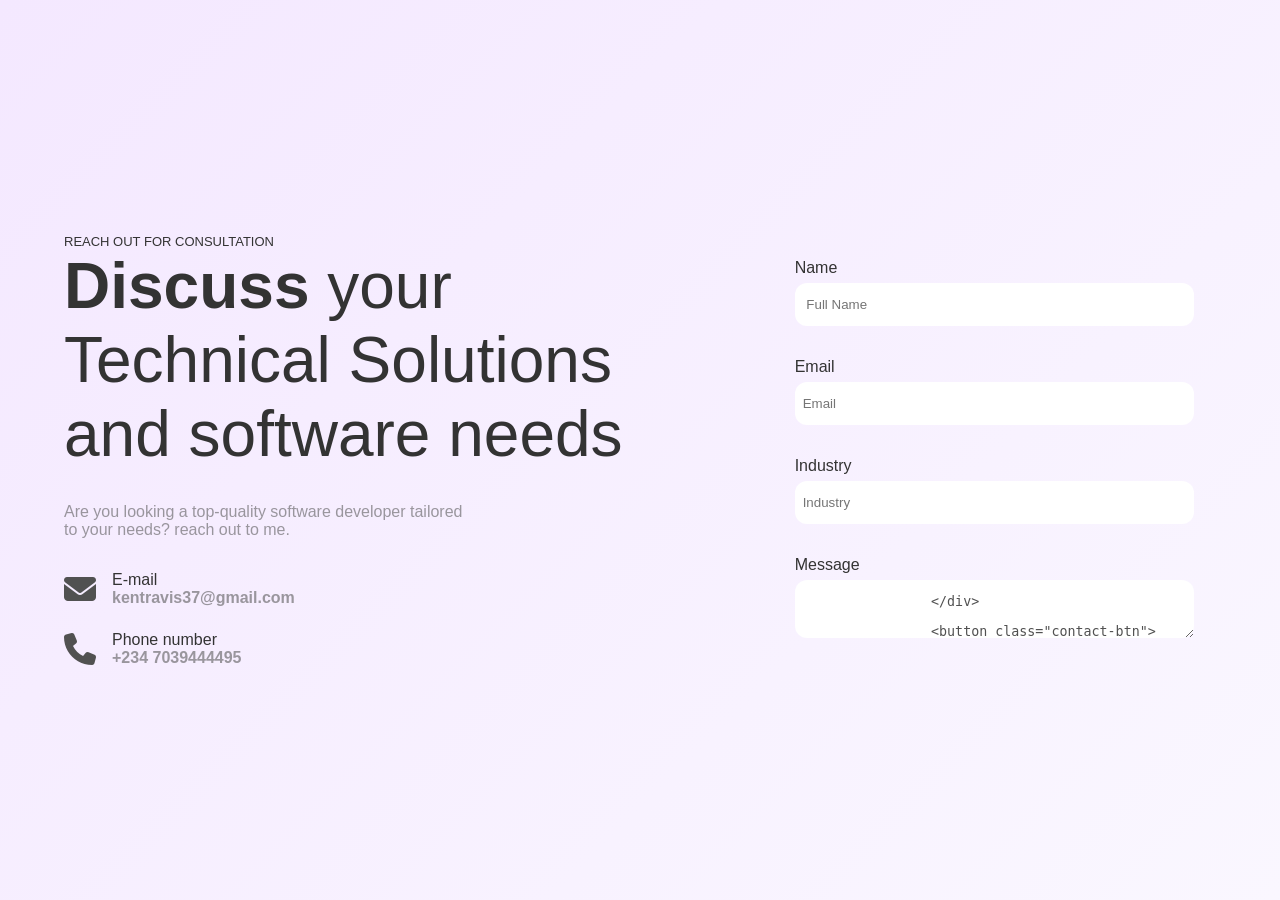
==== contact.html @ bb3e6328 "update" ====
<!DOCTYPE html>
<html lang="en">

<head>
    <meta charset="UTF-8">
    <meta name="viewport" content="width=device-width, initial-scale=1.0">
    <title>Contact-Travis</title>
    <link rel="stylesheet" href="contact-style.css">
    <link rel="stylesheet" href="https://cdnjs.cloudflare.com/ajax/libs/font-awesome/6.5.0/css/all.min.css" />
</head>

<body>
    <section>
        <div class="sect left">

            <div class="left-pgh">
                <span class="span-txt">
                    Reach out for consultation
                </span>
                <p class="left-head-pgh">
                    <strong class="span-head">
                        Discuss
                    </strong>
                    your Technical Solutions and software needs
                </p>

                <p class="left-sub-pgh">
                    Are you looking a top-quality software developer tailored to your needs? reach out to me.
                </p>

                <div class="contacts">
                    <div class="contact-info mail-card">
                        <i class="fa-solid fa-envelope"></i>
                        <div>
                            <p>E-mail</p>
                            <p class="contact-mail">
                                kentravis37@gmail.com
                            </p>
                        </div>

                    </div>


                    <div class="contact-info mail-card">
                        <i class="fa-solid fa-phone"></i>
                        <div>
                            <p>Phone number</p>
                            <p class="contact-phone">
                                +234 7039444495
                            </p>
                        </div>

                    </div>
                </div>
            </div>
        </div>

        <div class="sect right">
            <form action="">
                <div>
                    <label for="name">
                        Name
                    </label>
                    <input type="text" placeholder=" Full Name" id="name" name="name">
                </div>


                <div>
                    <label for="Email">
                        Email
                    </label>
                    <input type="text" placeholder="Email" id="Email" name="Email">
                </div>

                <div>
                    <label for="Industry">
                        Industry
                    </label>
                    <input type="text" placeholder="Industry" id="Industry" name="Industry">
                </div>


                <div>
                    <label for="message">
                        Message
                    </label>
                    <textarea placeholder="Message" id="message" name="message">
                </div>

                <button class="contact-btn"> 
                    Get in contact
                </button>
            </form>
        </div>

    </section>
</body>

</html>
---- contact-style.css ----
* {
    padding: 0;
    margin: 0;
    box-sizing: border-box;
}

body {
    font-family: "Quicksand", "Poppins", sans-serif;
    background: linear-gradient(135deg, #f4e8ff, #faf7ff);
    display: flex;
    justify-content: center;
    align-items: center;
    height: 100dvh;
    color: #333;

}

.span-txt {
    font-weight: 200;
    font-size: small;
    text-transform: uppercase;
}

.span-head {
    font-weight: 600;

}

section {
    display: flex;
    flex-wrap: wrap;
    gap: 10px;
    width: 100%;
    height: 100%;


}

section .sect {
    flex: 1;
    /* background-color: red; */
    height: 100%;
    display: flex;
    flex-direction: column;

    align-items: center;
    justify-content: center;

}

.left {
    padding: 0px 4rem;
}

.left-pgh {
    display: flex;
    flex-direction: column;

}

.left-head-pgh {
    margin: 0 !important;
    font-size: 4rem;
}

.left-sub-pgh {
    width: 70%;
    margin-top: 2rem;
    color: #5151518f;
}

.fa-solid{
    color: #515151;
    font-size: 2rem;
}

.contact-info{
    display: flex;
    gap: 16px;
    align-items: center;

}

.contact-mail , .contact-phone{
    font-weight: 700;
    color: #5151518f;
}

.contacts{
    margin-top: 2rem;
    display: flex;
    flex-direction: column;
    gap: 1.5rem;
}


.right form{
    width: 70%;
    display: flex;
    flex-direction: column;
    gap: 2rem;
}

.right form input, textarea{
 border: none;
 outline: none;
 width: 100%;
 padding: 14px 8px;
 color: #515151;
 border-radius: 12px;
 margin-top: 6px;
}

.contact-btn{
    border-radius: 4rem;
    padding: 12px 20px;
    background-color: #000;
    color: white;
}
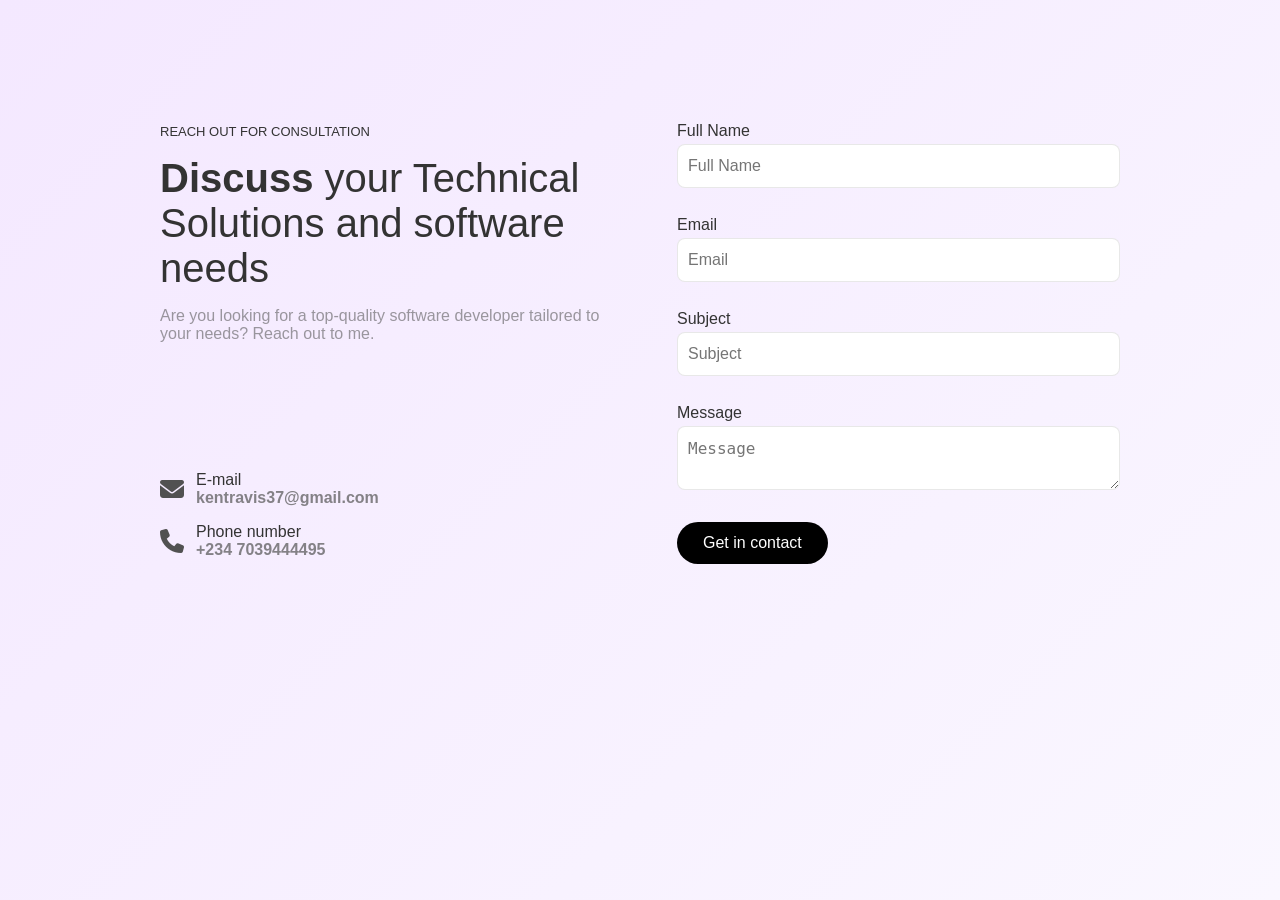
==== commit 43be9411: "update" ====
--- a/contact.html
+++ b/contact.html
@@ -2,98 +2,85 @@
 <html lang="en">
 
 <head>
-    <meta charset="UTF-8">
-    <meta name="viewport" content="width=device-width, initial-scale=1.0">
-    <title>Contact-Travis</title>
-    <link rel="stylesheet" href="contact-style.css">
-    <link rel="stylesheet" href="https://cdnjs.cloudflare.com/ajax/libs/font-awesome/6.5.0/css/all.min.css" />
+  <meta charset="UTF-8" />
+  <meta name="viewport" content="width=device-width, initial-scale=1.0" />
+  <title>Contact - Travis</title>
+  <link rel="stylesheet" href="contact-style.css" />
+  <link rel="stylesheet" href="https://cdnjs.cloudflare.com/ajax/libs/font-awesome/6.5.0/css/all.min.css" />
 </head>
 
 <body>
-    <section>
-        <div class="sect left">
+  <section>
+    <div class="sect left">
+      <div class="left-pgh">
+        <span class="span-txt">Reach out for consultation</span>
+        <p class="left-head-pgh">
+          <strong class="span-head">Discuss</strong> your Technical Solutions and software needs
+        </p>
+        <p class="left-sub-pgh">
+          Are you looking for a top-quality software developer tailored to your needs? Reach out to me.
+        </p>
 
-            <div class="left-pgh">
-                <span class="span-txt">
-                    Reach out for consultation
-                </span>
-                <p class="left-head-pgh">
-                    <strong class="span-head">
-                        Discuss
-                    </strong>
-                    your Technical Solutions and software needs
-                </p>
+        <div class="contacts">
+          <div class="contact-info">
+            <i class="fa-solid fa-envelope"></i>
+            <div>
+              <p>E-mail</p>
+              <p class="contact-mail">kentravis37@gmail.com</p>
+            </div>
+          </div>
 
-                <p class="left-sub-pgh">
-                    Are you looking a top-quality software developer tailored to your needs? reach out to me.
-                </p>
+          <div class="contact-info">
+            <i class="fa-solid fa-phone"></i>
+            <div>
+              <p>Phone number</p>
+              <p class="contact-phone">+234 7039444495</p>
+            </div>
+          </div>
+        </div>
+      </div>
+    </div>
 
-                <div class="contacts">
-                    <div class="contact-info mail-card">
-                        <i class="fa-solid fa-envelope"></i>
-                        <div>
-                            <p>E-mail</p>
-                            <p class="contact-mail">
-                                kentravis37@gmail.com
-                            </p>
-                        </div>
-
-                    </div>
-
-
-                    <div class="contact-info mail-card">
-                        <i class="fa-solid fa-phone"></i>
-                        <div>
-                            <p>Phone number</p>
-                            <p class="contact-phone">
-                                +234 7039444495
-                            </p>
-                        </div>
-
-                    </div>
-                </div>
-            </div>
+    <div class="sect right">
+      <form id="contact-form" novalidate>
+        <div>
+          <label for="name">Full Name</label>
+          <input type="text" id="name" name="name" placeholder="Full Name" data-testid="test-contact-name"
+            aria-describedby="test-contact-error-name" />
+          <div id="test-contact-error-name" class="error" data-testid="test-contact-error-name"></div>
         </div>
 
-        <div class="sect right">
-            <form action="">
-                <div>
-                    <label for="name">
-                        Name
-                    </label>
-                    <input type="text" placeholder=" Full Name" id="name" name="name">
-                </div>
-
-
-                <div>
-                    <label for="Email">
-                        Email
-                    </label>
-                    <input type="text" placeholder="Email" id="Email" name="Email">
-                </div>
-
-                <div>
-                    <label for="Industry">
-                        Industry
-                    </label>
-                    <input type="text" placeholder="Industry" id="Industry" name="Industry">
-                </div>
-
-
-                <div>
-                    <label for="message">
-                        Message
-                    </label>
-                    <textarea placeholder="Message" id="message" name="message">
-                </div>
-
-                <button class="contact-btn"> 
-                    Get in contact
-                </button>
-            </form>
+        <div>
+          <label for="email">Email</label>
+          <input type="email" id="email" name="email" placeholder="Email" data-testid="test-contact-email"
+            aria-describedby="test-contact-error-email" />
+          <div id="test-contact-error-email" class="error" data-testid="test-contact-error-email"></div>
         </div>
 
-    </section>
+        <div>
+          <label for="subject">Subject</label>
+          <input type="text" id="subject" name="subject" placeholder="Subject" data-testid="test-contact-subject"
+            aria-describedby="test-contact-error-subject" />
+          <div id="test-contact-error-subject" class="error" data-testid="test-contact-error-subject"></div>
+        </div>
+
+        <div>
+          <label for="message">Message</label>
+          <textarea id="message" name="message" placeholder="Message" data-testid="test-contact-message"
+            aria-describedby="test-contact-error-message"></textarea>
+          <div id="test-contact-error-message" class="error" data-testid="test-contact-error-message"></div>
+        </div>
+
+        <button type="submit" class="contact-btn" data-testid="test-contact-submit">Get in contact</button>
+
+        <div id="success-message" class="success" data-testid="test-contact-success" style="display: none;">
+          ✅ Your message has been sent successfully!
+        </div>
+      </form>
+    </div>
+  </section>
+
+  <script src="contact.js"></script>
 </body>
 
-</html>+</html>
--- a/contact-style.css
+++ b/contact-style.css
@@ -1,120 +1,128 @@
 * {
-    padding: 0;
-    margin: 0;
-    box-sizing: border-box;
+  padding: 0;
+  margin: 0;
+  box-sizing: border-box;
 }
 
 body {
-    font-family: "Quicksand", "Poppins", sans-serif;
-    background: linear-gradient(135deg, #f4e8ff, #faf7ff);
-    display: flex;
-    justify-content: center;
-    align-items: center;
-    height: 100dvh;
-    color: #333;
+  font-family: "Quicksand", "Poppins", sans-serif;
+  background: linear-gradient(135deg, #f4e8ff, #faf7ff);
+  display: flex;
+  justify-content: center;
+  align-items: center;
+  height: 100dvh;
+  color: #333;
+}
 
+section {
+  display: flex;
+  flex-wrap: wrap;
+  gap: 10px;
+  width: 80%;
+  height: 80%;
+  border-radius: 20px;
+  overflow: hidden;
+  /* box-shadow: 0 0px 10px rgba(190, 190, 190, 0.1); */
+}
+
+.sect {
+  flex: 1;
+  padding: 2rem;
+}
+
+.left {
+    background-color: transparent;
+  display: flex;
+  flex-direction: column;
 }
 
 .span-txt {
-    font-weight: 200;
-    font-size: small;
-    text-transform: uppercase;
-}
-
-.span-head {
-    font-weight: 600;
-
-}
-
-section {
-    display: flex;
-    flex-wrap: wrap;
-    gap: 10px;
-    width: 100%;
-    height: 100%;
-
-
-}
-
-section .sect {
-    flex: 1;
-    /* background-color: red; */
-    height: 100%;
-    display: flex;
-    flex-direction: column;
-
-    align-items: center;
-    justify-content: center;
-
-}
-
-.left {
-    padding: 0px 4rem;
-}
-
-.left-pgh {
-    display: flex;
-    flex-direction: column;
-
+  font-weight: 200;
+  font-size: small;
+  text-transform: uppercase;
 }
 
 .left-head-pgh {
-    margin: 0 !important;
-    font-size: 4rem;
+  font-size: 2.5rem;
+  margin-top: 1rem;
 }
 
 .left-sub-pgh {
-    width: 70%;
-    margin-top: 2rem;
-    color: #5151518f;
+  margin-top: 1rem;
+  color: #5151518f;
 }
 
-.fa-solid{
-    color: #515151;
-    font-size: 2rem;
+.contacts {
+  margin-top: 8rem;
+  display: flex;
+  flex-direction: column;
+  gap: 1rem;
 }
 
-.contact-info{
-    display: flex;
-    gap: 16px;
-    align-items: center;
-
+.contact-info {
+  display: flex;
+  gap: 12px;
+  align-items: center;
 }
 
-.contact-mail , .contact-phone{
-    font-weight: 700;
-    color: #5151518f;
+.contact-mail,
+.contact-phone {
+  font-weight: 700;
+  color: #515151b2;
 }
 
-.contacts{
-    margin-top: 2rem;
-    display: flex;
-    flex-direction: column;
-    gap: 1.5rem;
+.fa-solid {
+  color: #515151;
+  font-size: 1.5rem;
 }
 
-
-.right form{
-    width: 70%;
-    display: flex;
-    flex-direction: column;
-    gap: 2rem;
+.right form {
+  width: 100%;
+  display: flex;
+  flex-direction: column;
+  gap: 1.5rem;
 }
 
-.right form input, textarea{
- border: none;
- outline: none;
- width: 100%;
- padding: 14px 8px;
- color: #515151;
- border-radius: 12px;
- margin-top: 6px;
+.right form input,
+textarea {
+  border: 1px solid #cccccc71;
+  outline: none;
+  width: 100%;
+  padding: 12px 10px;
+  color: #515151;
+  border-radius: 8px;
+  margin-top: 4px;
+  font-size: 1rem;
 }
 
-.contact-btn{
-    border-radius: 4rem;
-    padding: 12px 20px;
-    background-color: #000;
-    color: white;
+.contact-btn {
+  border-radius: 4rem;
+  padding: 12px 26px;
+  background-color: #000;
+  border: none;
+  width: fit-content;
+  color: #fff;
+  cursor: pointer;
+  font-size: 1rem;
+  transition: background 0.3s;
 }
 
+.contact-btn:hover {
+  background-color: #222;
+}
+
+.error {
+  color: red;
+  font-size: 0.9rem;
+  margin-top: 4px;
+}
+
+.success {
+  background-color: #d4edda;
+  color: #155724;
+  padding: 1rem;
+  border-radius: 8px;
+  margin-top: 1rem;
+  font-weight: 600;
+  text-align: center;
+}
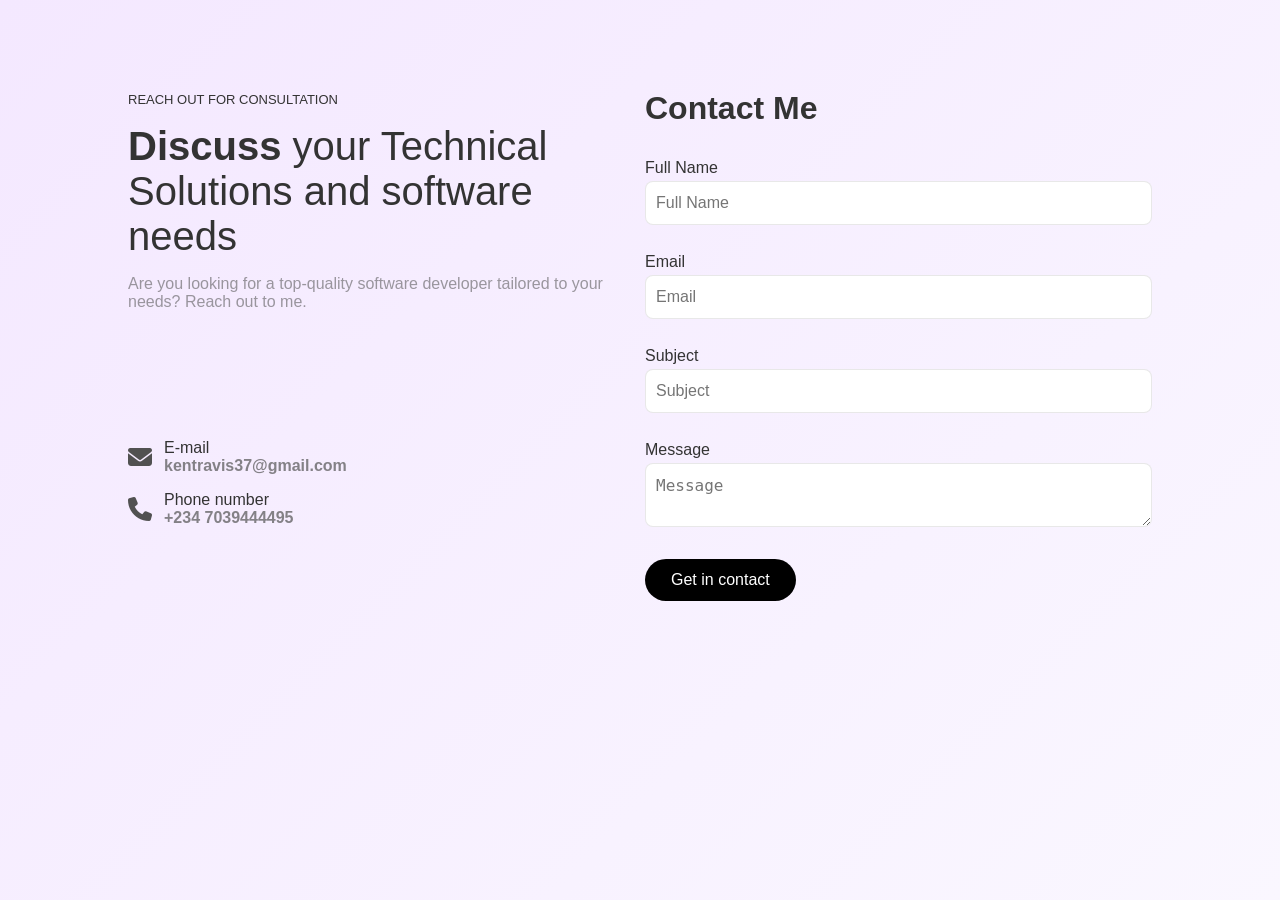
==== commit c5098ffd: "update" ====
--- a/contact.html
+++ b/contact.html
@@ -42,6 +42,9 @@
     </div>
 
     <div class="sect right">
+        <h1>
+            Contact Me
+        </h2>
       <form id="contact-form" novalidate>
         <div>
           <label for="name">Full Name</label>
--- a/contact-style.css
+++ b/contact-style.css
@@ -21,13 +21,12 @@
   width: 80%;
   height: 80%;
   border-radius: 20px;
-  overflow: hidden;
   /* box-shadow: 0 0px 10px rgba(190, 190, 190, 0.1); */
 }
 
 .sect {
   flex: 1;
-  padding: 2rem;
+  /* padding: 2rem; */
 }
 
 .left {
@@ -126,3 +125,22 @@
   font-weight: 600;
   text-align: center;
 }
+
+.right h1{
+    margin-bottom: 2rem;
+    font-size: 2rem;
+}
+
+@media (max-width: 500px) {
+    .left{
+        display: none;
+    }
+
+    .sect{
+        padding: 0;
+    }
+
+    form {
+        width: 100%;
+    }
+}
